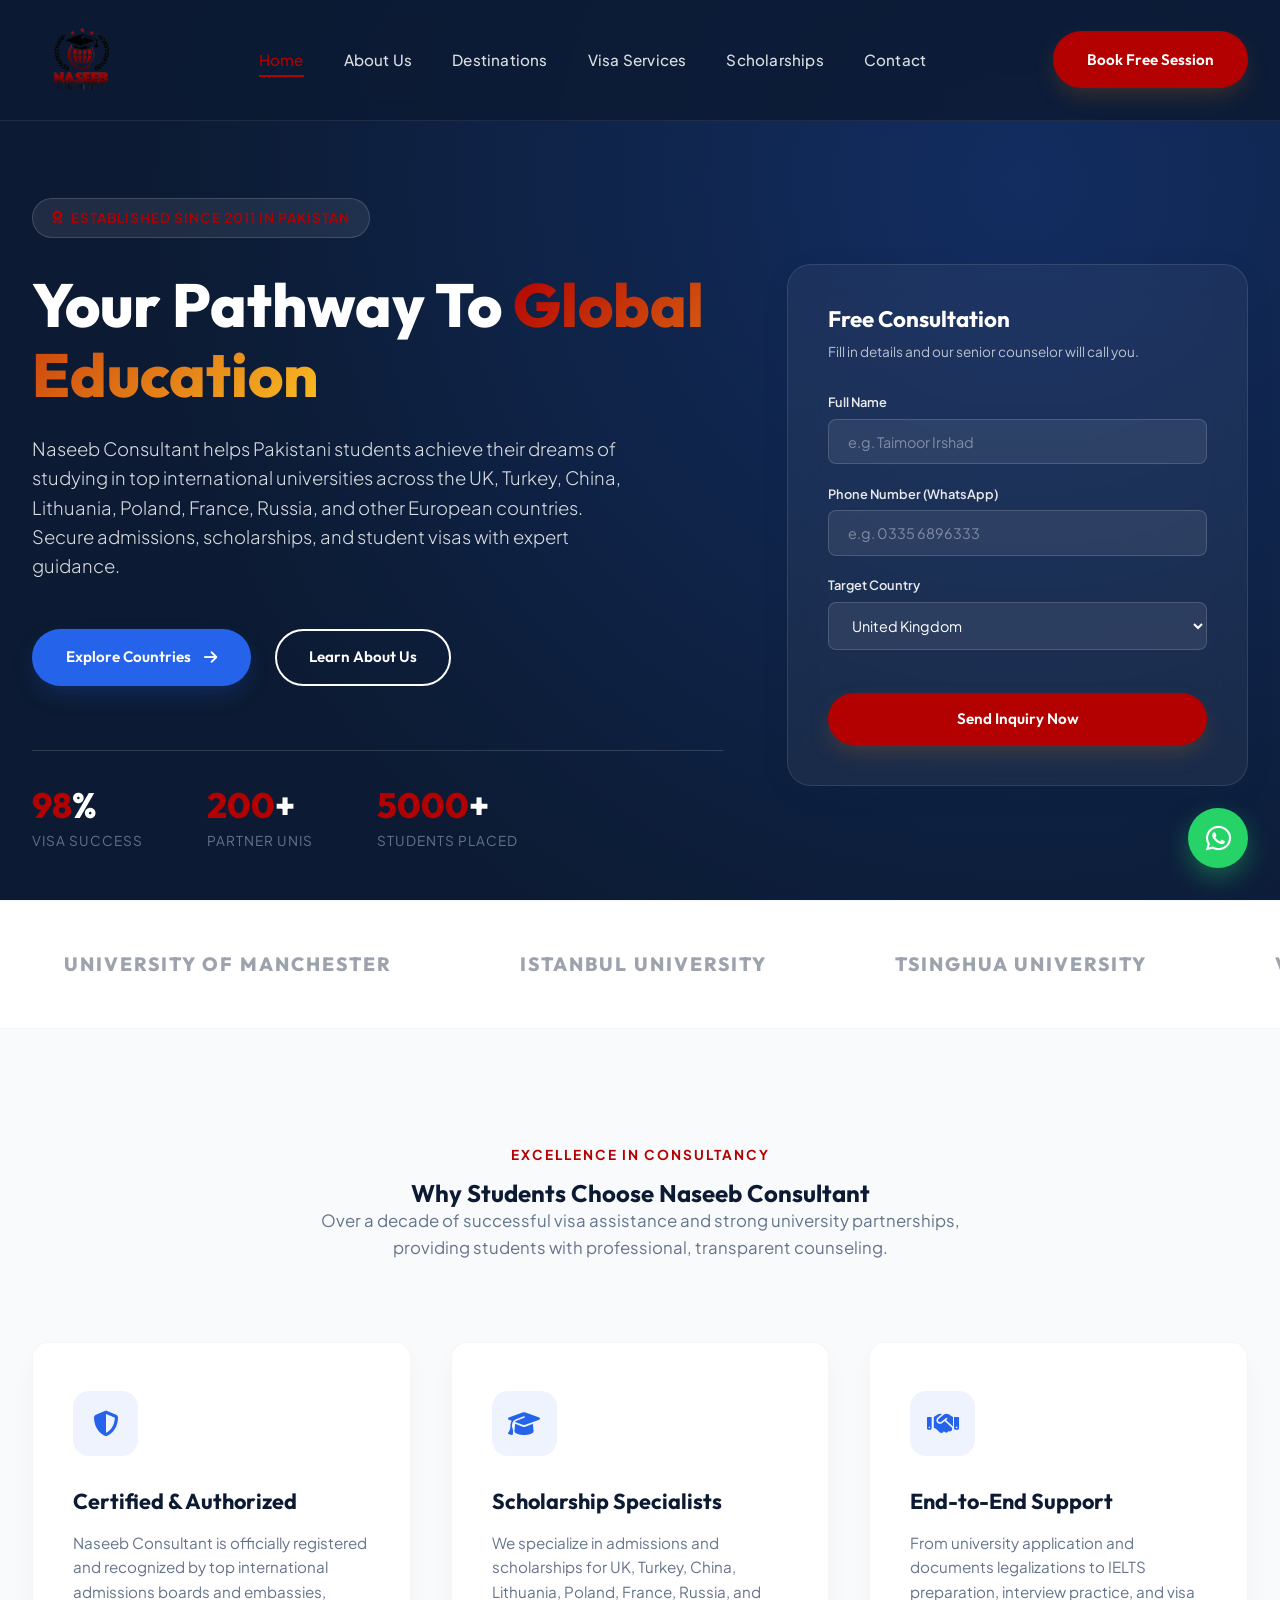
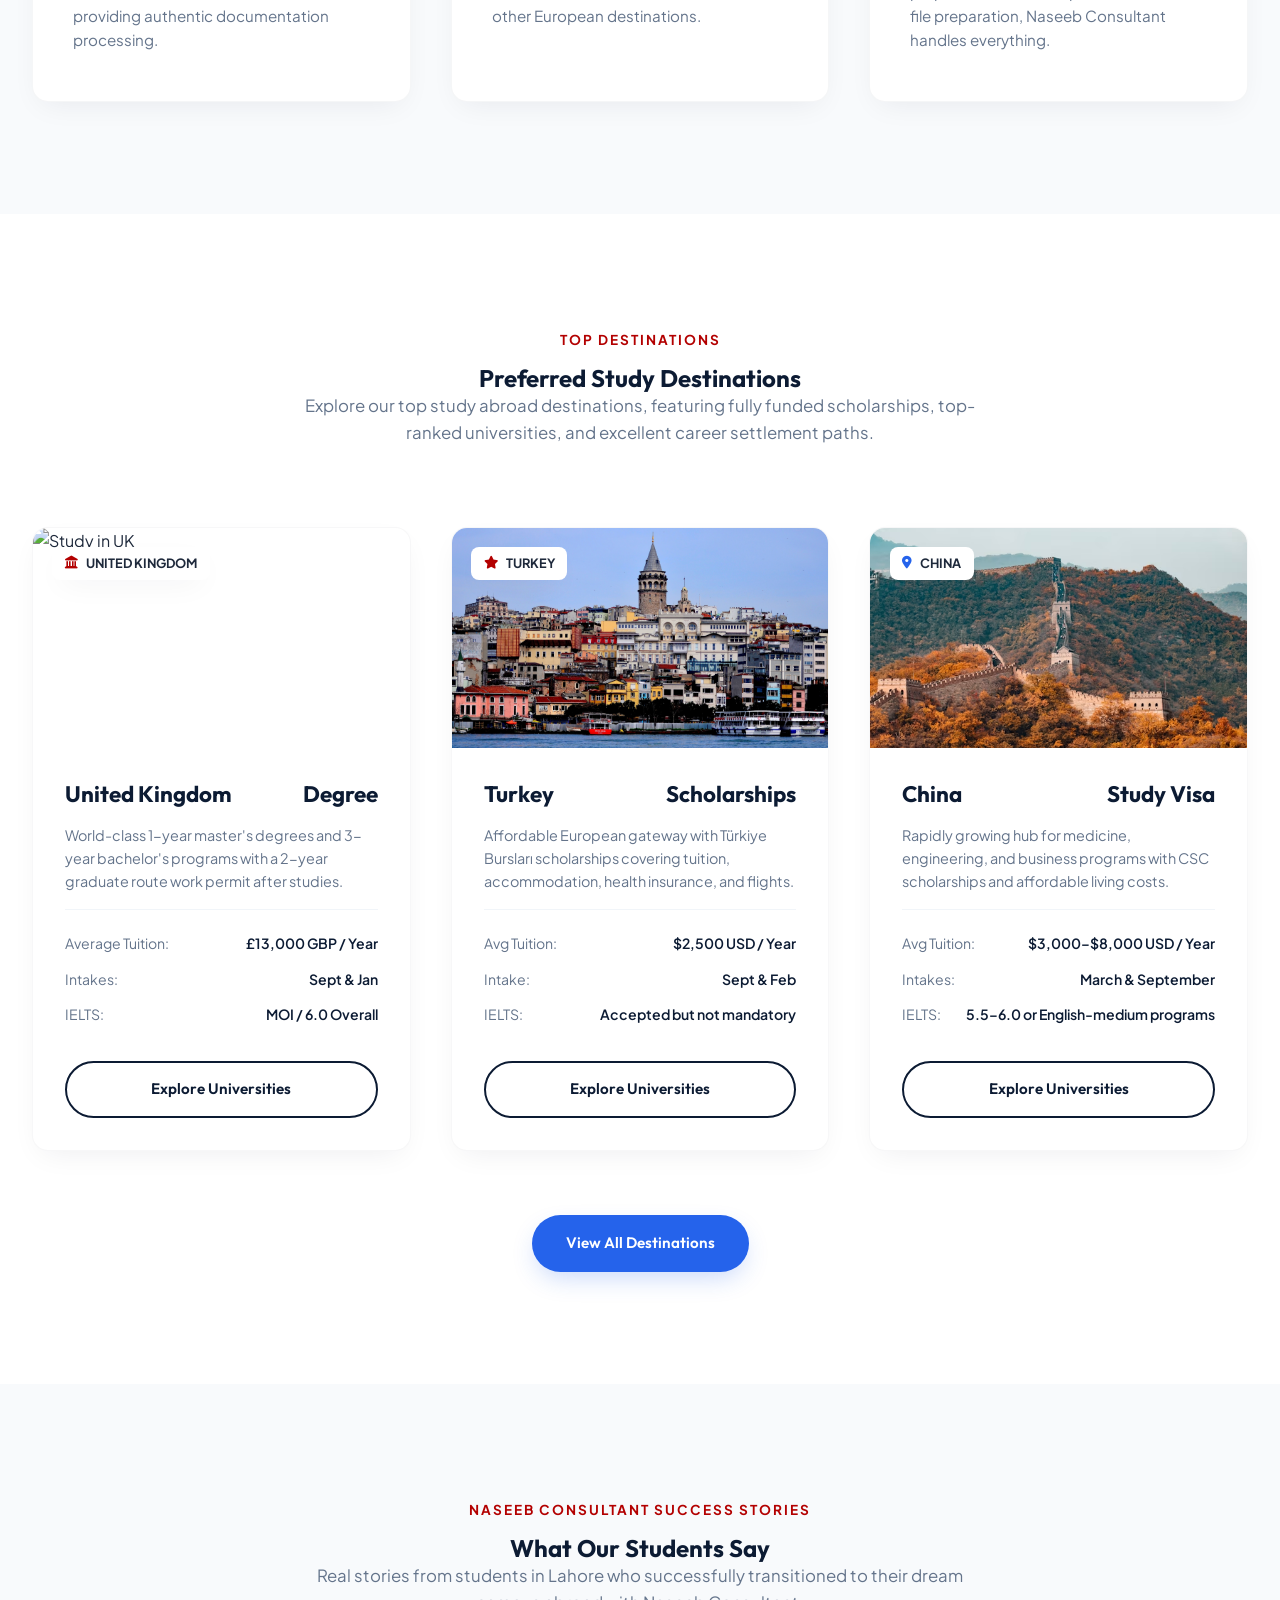
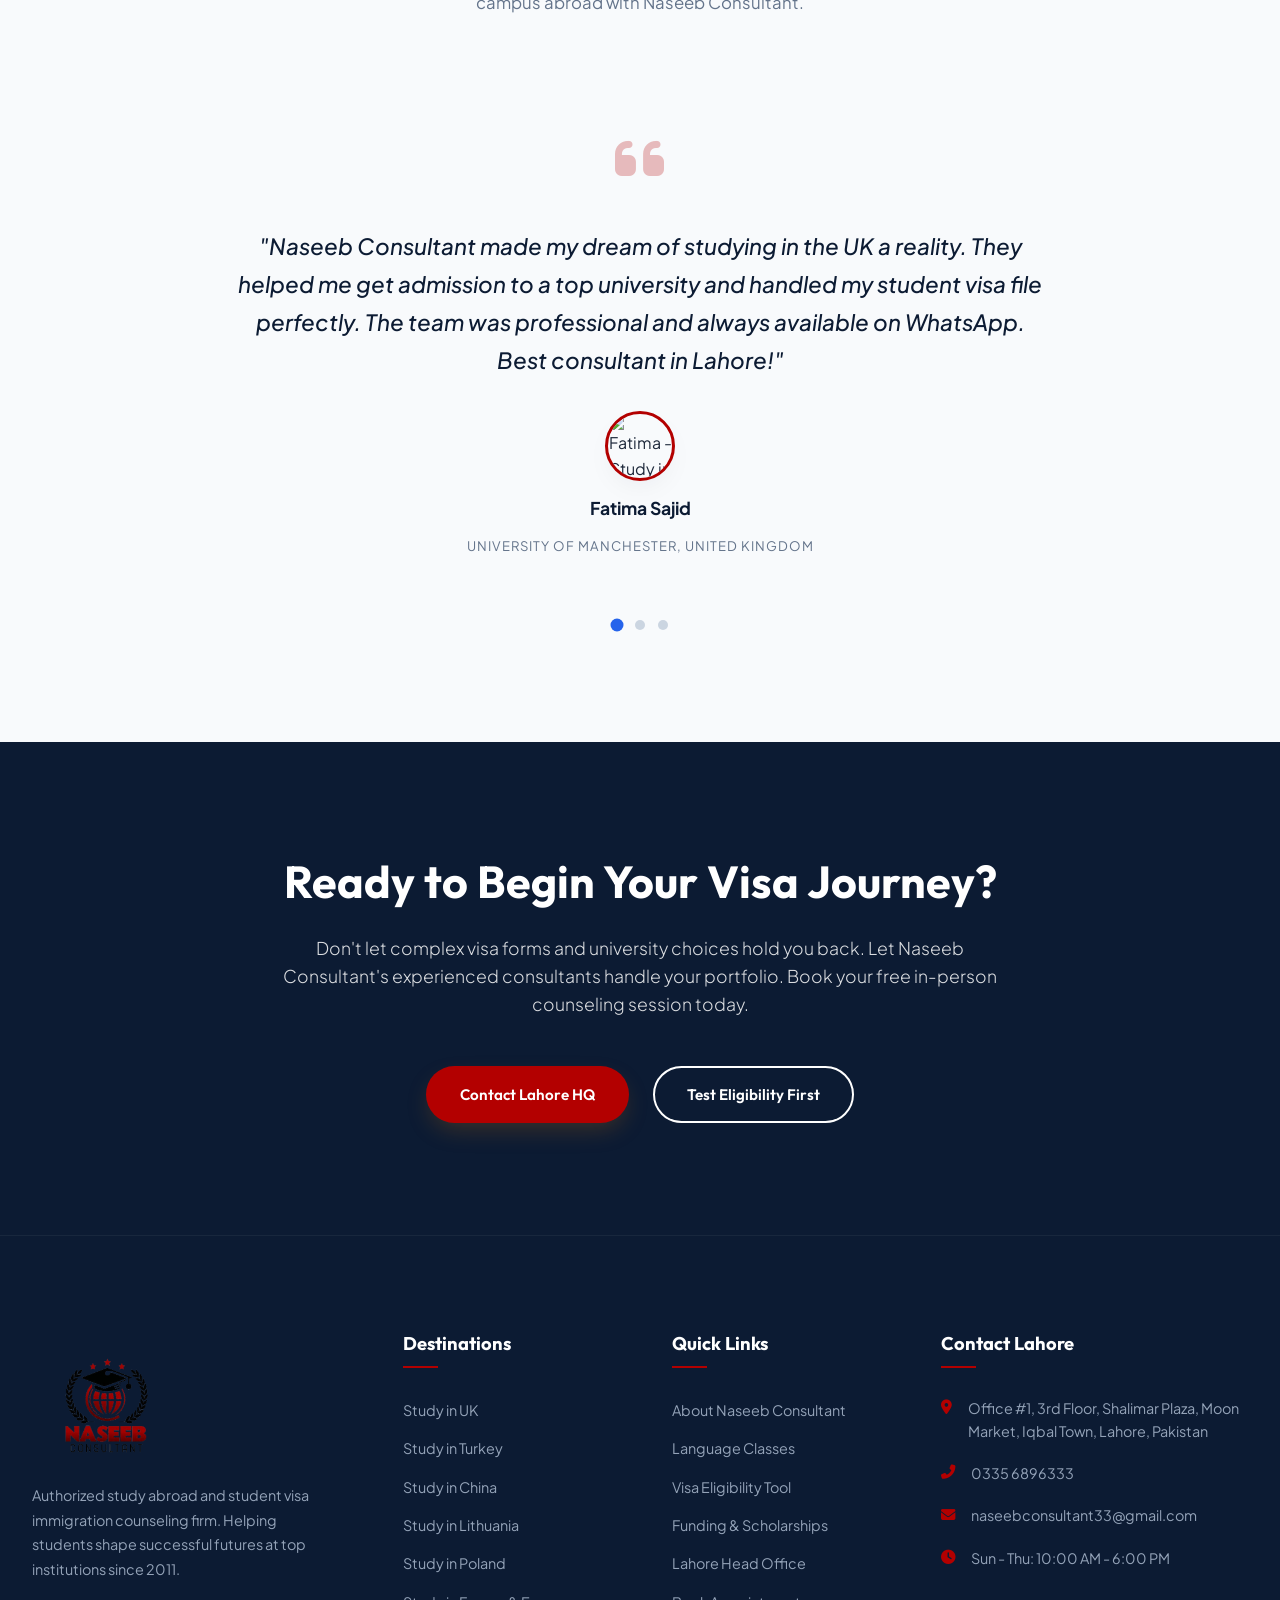
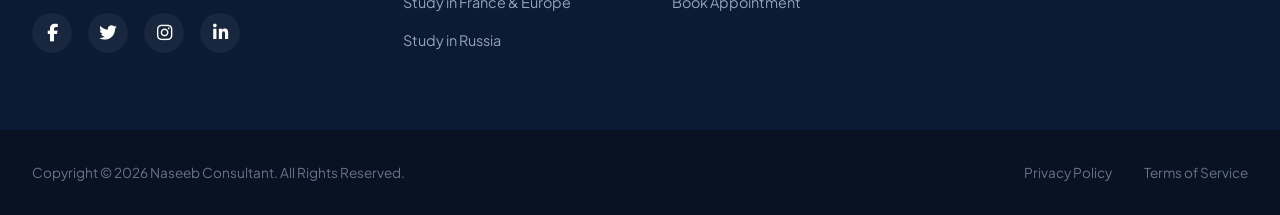
==== index.html @ b23246c8 "1st V of site" ====
<!DOCTYPE html>
<html lang="en">
<head>
    <meta charset="UTF-8">
    <meta name="viewport" content="width=device-width, initial-scale=1.0">
    
    <!-- SEO Optimization -->
    <title>Naseeb Consultant | Best Student Visa Consultants in Lahore, Pakistan</title>
    <meta name="description" content="Naseeb Consultant is a trusted study abroad consultancy in Lahore, Pakistan. Expert student visa guidance for UK, Turkey, China, Lithuania, Poland, France, Russia, and Europe.">
    
    <!-- Style Sheets & Fonts -->
    <link rel="icon" href="logo.png" type="image/png">
    <link rel="stylesheet" href="style.css">
    <link rel="stylesheet" href="https://cdnjs.cloudflare.com/ajax/libs/font-awesome/6.4.0/css/all.min.css">
</head>
<body>

    <!-- Sticky Navigation Header -->
    <header class="main-header" id="main-header">
        <div class="container header-container">
            <a href="index.html" class="logo-wrapper" id="header-logo-link">
                <img src="logo.png" alt="Naseeb Consultant" class="logo-img">
            </a>
            
            <nav>
                <ul class="nav-menu" id="nav-menu-list">
                    <li><a href="index.html" class="nav-link active" id="nav-home">Home</a></li>
                    <li><a href="about.html" class="nav-link" id="nav-about">About Us</a></li>
                    <li><a href="destinations.html" class="nav-link" id="nav-destinations">Destinations</a></li>
                    <li><a href="services.html" class="nav-link" id="nav-services">Visa Services</a></li>
                    <li><a href="scholarships.html" class="nav-link" id="nav-scholarships">Scholarships</a></li>
                    <li><a href="contact.html" class="nav-link" id="nav-contact">Contact</a></li>
                </ul>
            </nav>

            <div class="header-actions">
                <a href="contact.html" class="btn btn-gold" id="header-cta-btn">Book Free Session</a>
            </div>

            <button class="mobile-nav-toggle" id="mobile-nav-toggle-btn" aria-label="Toggle menu">
                <span></span>
                <span></span>
                <span></span>
            </button>
        </div>
    </header>

    <!-- Luxury Hero Section -->
    <section class="hero-section" id="hero-banner">
        <div class="hero-bg-overlay"></div>
        <div class="container hero-grid">
            <div class="hero-content">
                <div class="hero-badge">
                    <i class="fas fa-award"></i> Established since 2011 in Pakistan
                </div>
                <h1 class="hero-title">Your Pathway To <span>Global Education</span></h1>
                <p class="hero-desc">Naseeb Consultant helps Pakistani students achieve their dreams of studying in top international universities across the UK, Turkey, China, Lithuania, Poland, France, Russia, and other European countries. Secure admissions, scholarships, and student visas with expert guidance.</p>
                <div class="hero-buttons">
                    <a href="destinations.html" class="btn btn-primary">Explore Countries <i class="fas fa-arrow-right"></i></a>
                    <a href="about.html" class="btn btn-outline">Learn About Us</a>
                </div>
                
                <!-- Dynamic Intersection counters -->
                <div class="hero-stats">
                    <div class="stat-item">
                        <h3><span class="counter-val" data-target="98">0</span>%</h3>
                        <p>Visa Success</p>
                    </div>
                    <div class="stat-item">
                        <h3><span class="counter-val" data-target="200">0</span>+</h3>
                        <p>Partner Unis</p>
                    </div>
                    <div class="stat-item">
                        <h3><span class="counter-val" data-target="5000">0</span>+</h3>
                        <p>Students Placed</p>
                    </div>
                </div>
            </div>

            <!-- Glassmorphic Fast Inquiry Box -->
            <div class="hero-glass-card">
                <h2 class="glass-card-title">Free Consultation</h2>
                <p class="glass-card-desc">Fill in details and our senior counselor will call you.</p>
                <form class="inquiry-form-element" id="hero-inquiry-form">
                    <div class="inquiry-form-group">
                        <label for="student-name" class="inquiry-label">Full Name</label>
                        <input type="text" id="student-name" name="name" class="inquiry-input" placeholder="e.g. Taimoor Irshad" required>
                    </div>
                    <div class="inquiry-form-group">
                        <label for="student-phone" class="inquiry-label">Phone Number (WhatsApp)</label>
                        <input type="tel" id="student-phone" name="phone" class="inquiry-input" placeholder="e.g. 0335 6896333" required>
                    </div>
                    <div class="inquiry-form-group">
                        <label for="study-country" class="inquiry-label">Target Country</label>
                        <select id="study-country" name="country" class="inquiry-select">
                            <option value="uk">United Kingdom</option>
                            <option value="turkey">Turkey</option>
                            <option value="china">China</option>
                            <option value="lithuania">Lithuania</option>
                            <option value="poland">Poland</option>
                            <option value="france">France</option>
                            <option value="russia">Russia</option>
                            <option value="europe">Other European Countries</option>
                        </select>
                    </div>
                    <button type="submit" class="btn btn-gold" style="width:100%; margin-top: 1.5rem;" id="hero-submit-btn">Send Inquiry Now</button>
                </form>
            </div>
        </div>
    </section>

    <!-- Continuous Partner University Logos Ticker -->
    <div class="ticker-container" id="university-ticker">
        <div class="ticker-track">
            <div class="ticker-item"><span>University of Manchester</span></div>
            <div class="ticker-item"><span>Istanbul University</span></div>
            <div class="ticker-item"><span>Tsinghua University</span></div>
            <div class="ticker-item"><span>Vilnius University</span></div>
            <div class="ticker-item"><span>University of Warsaw</span></div>
            <div class="ticker-item"><span>Sorbonne University</span></div>
            <div class="ticker-item"><span>Lomonosov Moscow State University</span></div>
            <div class="ticker-item"><span>Humboldt University of Berlin</span></div>
            <!-- Duplicate for infinite scrolling -->
            <div class="ticker-item"><span>University of Manchester</span></div>
            <div class="ticker-item"><span>Istanbul University</span></div>
            <div class="ticker-item"><span>Tsinghua University</span></div>
            <div class="ticker-item"><span>Vilnius University</span></div>
            <div class="ticker-item"><span>University of Warsaw</span></div>
            <div class="ticker-item"><span>Sorbonne University</span></div>
            <div class="ticker-item"><span>Lomonosov Moscow State University</span></div>
            <div class="ticker-item"><span>Humboldt University of Berlin</span></div>
        </div>
    </div>

    <!-- Why Choose Us Section -->
    <section class="section-padding" id="why-choose-us">
        <div class="container">
            <div class="section-header">
                <span class="section-subtitle">Excellence In Consultancy</span>
                <h2 class="section-title">Why Students Choose Naseeb Consultant</h2>
                <p class="section-desc">Over a decade of successful visa assistance and strong university partnerships, providing students with professional, transparent counseling.</p>
            </div>

            <div class="features-grid">
                <!-- Card 1 -->
                <div class="feature-card">
                    <div class="feature-icon-wrapper">
                        <i class="fas fa-shield-halved"></i>
                    </div>
                    <h3>Certified & Authorized</h3>
                    <p>Naseeb Consultant is officially registered and recognized by top international admissions boards and embassies, providing authentic documentation processing.</p>
                </div>
                <!-- Card 2 -->
                <div class="feature-card">
                    <div class="feature-icon-wrapper">
                        <i class="fas fa-graduation-cap"></i>
                    </div>
                    <h3>Scholarship Specialists</h3>
                    <p>We specialize in admissions and scholarships for UK, Turkey, China, Lithuania, Poland, France, Russia, and other European destinations.</p>
                </div>
                <!-- Card 3 -->
                <div class="feature-card">
                    <div class="feature-icon-wrapper">
                        <i class="fas fa-handshake"></i>
                    </div>
                    <h3>End-to-End Support</h3>
                    <p>From university application and documents legalizations to IELTS preparation, interview practice, and visa file preparation, Naseeb Consultant handles everything.</p>
                </div>
            </div>
        </div>
    </section>

    <!-- Top Countries Showcase (Index Quick Showcase) -->
    <section class="section-padding" style="background-color: var(--color-bg-white);" id="countries-showcase">
        <div class="container">
            <div class="section-header">
                <span class="section-subtitle">Top Destinations</span>
                <h2>Preferred Study Destinations</h2>
                <p class="section-desc">Explore our top study abroad destinations, featuring fully funded scholarships, top-ranked universities, and excellent career settlement paths.</p>
            </div>

            <div class="country-grid">
                <!-- Country: United Kingdom -->
                <div class="country-card">
                    <div class="country-img-wrapper">
                        <img src="images/uk.jpg" class="country-img" alt="Study in UK">
                        <div class="country-badge-flag">
                            <i class="fas fa-landmark" style="color:var(--color-gold)"></i> UNITED KINGDOM
                        </div>
                    </div>
                    <div class="country-card-body">
                        <h3 class="country-card-title">United Kingdom <span>Degree</span></h3>
                        <p style="font-size:0.9rem; color:var(--color-text-light); margin-bottom:1rem;">World-class 1-year master's degrees and 3-year bachelor's programs with a 2-year graduate route work permit after studies.</p>
                        <ul class="country-details-list">
                            <li><span>Average Tuition:</span> <span>£13,000 GBP / Year</span></li>
                            <li><span>Intakes:</span> <span>Sept & Jan</span></li>
                            <li><span>IELTS:</span> <span>MOI / 6.0 Overall</span></li>
                        </ul>
                        <a href="destinations.html" class="btn btn-outline-navy" style="width:100%;">Explore Universities</a>
                    </div>
                </div>

                <!-- Country: Turkey -->
                <div class="country-card">
                    <div class="country-img-wrapper">
                        <img src="images/turkey.jpg" class="country-img" alt="Study in Turkey">
                        <div class="country-badge-flag">
                            <i class="fas fa-star" style="color:var(--color-gold)"></i> TURKEY
                        </div>
                    </div>
                    <div class="country-card-body">
                        <h3 class="country-card-title">Turkey <span>Scholarships</span></h3>
                        <p style="font-size:0.9rem; color:var(--color-text-light); margin-bottom:1rem;">Affordable European gateway with Türkiye Bursları scholarships covering tuition, accommodation, health insurance, and flights.</p>
                        <ul class="country-details-list">
                            <li><span>Avg Tuition:</span> <span>$2,500 USD / Year</span></li>
                            <li><span>Intake:</span> <span>Sept & Feb</span></li>
                            <li><span>IELTS:</span> <span>Accepted but not mandatory</span></li>
                        </ul>
                        <a href="destinations.html" class="btn btn-outline-navy" style="width:100%;">Explore Universities</a>
                    </div>
                </div>

                <!-- Country: China -->
                <div class="country-card">
                    <div class="country-img-wrapper">
                        <img src="images/china.avif" class="country-img" alt="Study in China">
                        <div class="country-badge-flag">
                            <i class="fas fa-map-marker-alt" style="color:var(--color-accent)"></i> CHINA
                        </div>
                    </div>
                    <div class="country-card-body">
                        <h3 class="country-card-title">China <span>Study Visa</span></h3>
                        <p style="font-size:0.9rem; color:var(--color-text-light); margin-bottom:1rem;">Rapidly growing hub for medicine, engineering, and business programs with CSC scholarships and affordable living costs.</p>
                        <ul class="country-details-list">
                            <li><span>Avg Tuition:</span> <span>$3,000–$8,000 USD / Year</span></li>
                            <li><span>Intakes:</span> <span>March & September</span></li>
                            <li><span>IELTS:</span> <span>5.5–6.0 or English-medium programs</span></li>
                        </ul>
                        <a href="destinations.html" class="btn btn-outline-navy" style="width:100%;">Explore Universities</a>
                    </div>
                </div>
            </div>
            
            <div style="text-align: center; margin-top: 4rem;">
                <a href="destinations.html" class="btn btn-primary">View All Destinations</a>
            </div>
        </div>
    </section>

    <!-- Student Testimonials Slider -->
    <section class="section-padding" id="testimonials">
        <div class="container">
            <div class="section-header">
                <span class="section-subtitle">Naseeb Consultant Success Stories</span>
                <h2>What Our Students Say</h2>
                <p class="section-desc">Real stories from students in Lahore who successfully transitioned to their dream campus abroad with Naseeb Consultant.</p>
            </div>

            <div class="testimonials-wrapper">
                <div class="testimonial-carousel" id="testimonial-slider-container">
                    
                    <!-- Slide 1 -->
                    <div class="testimonial-slide active" id="testi-slide-1">
                        <div class="testimonial-quote-icon">
                            <i class="fas fa-quote-left"></i>
                        </div>
                        <p class="testimonial-text">"Naseeb Consultant made my dream of studying in the UK a reality. They helped me get admission to a top university and handled my student visa file perfectly. The team was professional and always available on WhatsApp. Best consultant in Lahore!"</p>
                        <div class="testimonial-author">
                            <img src="https://images.unsplash.com/photo-1544005313-94ddf0286df2?auto=format&fit=crop&q=80&w=150" class="testimonial-img" alt="Fatima - Study in UK">
                            <span class="author-name">Fatima Sajid</span>
                            <span class="author-meta">University of Manchester, United Kingdom</span>
                        </div>
                    </div>

                    <!-- Slide 2 -->
                    <div class="testimonial-slide" id="testi-slide-2">
                        <div class="testimonial-quote-icon">
                            <i class="fas fa-quote-left"></i>
                        </div>
                        <p class="testimonial-text">"Applying to Turkey was really stressful, but Naseeb Consultant simplified everything. They helped me secure a Türkiye Bursları scholarship, prepared all my documents, and guided me through the embassy process. My visa was approved smoothly!"</p>
                        <div class="testimonial-author">
                            <img src="https://images.unsplash.com/photo-1506794778202-cad84cf45f1d?auto=format&fit=crop&q=80&w=150" class="testimonial-img" alt="Ahmed - Study in Turkey">
                            <span class="author-name">Ahmed Shah</span>
                            <span class="author-meta">Istanbul University, Turkey</span>
                        </div>
                    </div>

                    <!-- Slide 3 -->
                    <div class="testimonial-slide" id="testi-slide-3">
                        <div class="testimonial-quote-icon">
                            <i class="fas fa-quote-left"></i>
                        </div>
                        <p class="testimonial-text">"I wanted to study in China and Naseeb Consultant guided me through the entire CSC scholarship process. Their counselors helped with university selection, document preparation, and visa filing. Highly recommend Naseeb Consultant!"</p>
                        <div class="testimonial-author">
                            <img src="https://images.unsplash.com/photo-1534528741775-53994a69daeb?auto=format&fit=crop&q=80&w=150" class="testimonial-img" alt="Zainab - Study in China">
                            <span class="author-name">Zainab Siddiqui</span>
                            <span class="author-meta">Tsinghua University, China</span>
                        </div>
                    </div>

                </div>

                <!-- Slider Navigation Dots -->
                <div class="carousel-dots">
                    <span class="dot active"></span>
                    <span class="dot"></span>
                    <span class="dot"></span>
                </div>
            </div>
        </div>
    </section>

    <!-- Quick Call to Action Section -->
    <section class="section-padding" style="background-color: var(--color-primary); color: var(--color-bg-white);" id="action-banner">
        <div class="container" style="text-align: center; max-width: 800px;">
            <h2 style="color:var(--color-bg-white); font-size:2.8rem; margin-bottom:1.5rem;">Ready to Begin Your Visa Journey?</h2>
            <p style="opacity:0.85; font-size:1.1rem; margin-bottom:3rem; font-weight:300;">Don't let complex visa forms and university choices hold you back. Let Naseeb Consultant's experienced consultants handle your portfolio. Book your free in-person counseling session today.</p>
            <div style="display:flex; justify-content:center; gap:1.5rem; flex-wrap:wrap;">
                <a href="contact.html" class="btn btn-gold">Contact Lahore HQ</a>
                <a href="services.html" class="btn btn-outline">Test Eligibility First</a>
            </div>
        </div>
    </section>

    <!-- Premium Structured Footer -->
    <footer class="footer-area" id="footer-section">
        <div class="container footer-grid">
            
            <!-- Widget 1: Company Profile -->
            <div class="footer-widget-logo">
                <img src="logo.png" alt="Naseeb Consultant" class="footer-logo-img">
                <p class="footer-about-text">Authorized study abroad and student visa immigration counseling firm. Helping students shape successful futures at top institutions since 2011.</p>
                <div class="social-links">
                    <a href="#" class="social-btn" aria-label="Facebook"><i class="fab fa-facebook-f"></i></a>
                    <a href="#" class="social-btn" aria-label="Twitter"><i class="fab fa-twitter"></i></a>
                    <a href="#" class="social-btn" aria-label="Instagram"><i class="fab fa-instagram"></i></a>
                    <a href="#" class="social-btn" aria-label="LinkedIn"><i class="fab fa-linkedin-in"></i></a>
                </div>
            </div>

            <!-- Widget 2: Study Destinations -->
            <div class="footer-widget">
                <h4>Destinations</h4>
                <ul class="footer-menu">
                    <li><a href="destinations.html">Study in UK</a></li>
                    <li><a href="destinations.html">Study in Turkey</a></li>
                    <li><a href="destinations.html">Study in China</a></li>
                    <li><a href="destinations.html">Study in Lithuania</a></li>
                    <li><a href="destinations.html">Study in Poland</a></li>
                    <li><a href="destinations.html">Study in France & Europe</a></li>
                    <li><a href="destinations.html">Study in Russia</a></li>
                </ul>
            </div>

            <!-- Widget 3: Quick Links -->
            <div class="footer-widget">
                <h4>Quick Links</h4>
                <ul class="footer-menu">
                    <li><a href="about.html">About Naseeb Consultant</a></li>
                    <li><a href="services.html">Language Classes</a></li>
                    <li><a href="services.html">Visa Eligibility Tool</a></li>
                    <li><a href="scholarships.html">Funding & Scholarships</a></li>
                    <li><a href="contact.html">Lahore Head Office</a></li>
                    <li><a href="contact.html">Book Appointment</a></li>
                </ul>
            </div>

            <!-- Widget 4: Address Info -->
            <div class="footer-widget">
                <h4>Contact Lahore</h4>
                <ul class="footer-contact-info">
                    <li>
                        <i class="fas fa-map-marker-alt"></i>
                        <span>Office #1, 3rd Floor, Shalimar Plaza, Moon Market, Iqbal Town, Lahore, Pakistan</span>
                    </li>
                    <li>
                        <i class="fas fa-phone-alt"></i>
                        <span>0335 6896333</span>
                    </li>
                    <li>
                        <i class="fas fa-envelope"></i>
                        <span>naseebconsultant33@gmail.com</span>
                    </li>
                    <li>
                        <i class="fas fa-clock"></i>
                        <span>Sun - Thu: 10:00 AM - 6:00 PM</span>
                    </li>
                </ul>
            </div>

        </div>

        <div class="footer-bottom">
            <div class="container footer-bottom-flex">
                <p>Copyright &copy; 2026 Naseeb Consultant. All Rights Reserved.</p>
                <div class="footer-bottom-links">
                    <a href="#">Privacy Policy</a>
                    <a href="#">Terms of Service</a>
                </div>
            </div>
        </div>
    </footer>

    <!-- Floating WhatsApp Custom Widget Portal -->
    <div class="whatsapp-widget" id="wa-portal-widget">
        <button class="whatsapp-trigger" id="whatsapp-trigger" aria-label="WhatsApp Support">
            <i class="fab fa-whatsapp"></i>
        </button>
        <div class="whatsapp-chat-box" id="whatsapp-chat-box">
            <div class="whatsapp-header">
                <div class="whatsapp-header-avatar">
                    <i class="fas fa-graduation-cap"></i>
                </div>
                <div class="whatsapp-header-info">
                    <h4>Naseeb Consultant</h4>
                    <p><i class="fas fa-circle" style="font-size:0.6rem;"></i> Active Support</p>
                </div>
            </div>
            <div class="whatsapp-body">
                <div class="whatsapp-bubble">
                    Aoa! Thank you for contacting Naseeb Consultant. How can we help you plan your international education today?
                </div>
            </div>
            <div class="whatsapp-footer">
                <a href="https://wa.me/923356896333?text=AOA,%20I%20am%20interested%20in%20study%20abroad%20counseling%20with%20Naseeb%20Consultant." target="_blank" class="btn btn-gold" style="width:100%; padding:0.6rem; font-size:0.85rem;">
                    <i class="fab fa-whatsapp"></i> Start WhatsApp Chat
                </a>
            </div>
        </div>
    </div>

    <!-- JS Core -->
    <script src="main.js"></script>
</body>
</html>
---- style.css ----
/* ==========================================================================
   NASEEB CONSULTANT - PREMIUM STYLING SYSTEM (VANILLA CSS)
   ========================================================================== */

/* Import Google Fonts */
@import url('https://fonts.googleapis.com/css2?family=Outfit:wght@300;400;500;600;700;800&family=Plus+Jakarta+Sans:wght@300;400;500;600;700&display=swap');

/* CSS Variables & Custom Theme System */
:root {
    /* Harmonious Color Palette */
    --color-primary: #0c1b33;       /* Luxury Dark Navy for authority and trust */
    --color-secondary: #1e3a8a;     /* Deep Royal Blue for branding structures */
    --color-accent: #2563eb;        /* Vibrant Royal Blue for interactive highlights */
    --color-gold: #B30000;          /* Brand red from Naseeb logo */
    --color-gold-hover: #8B0000;
    --color-text-dark: #1e293b;     /* Slate Dark Text */
    --color-text-light: #64748b;    /* Slate Muted Text */
    --color-bg-white: #ffffff;
    --color-bg-soft: #f8fafc;       /* Muted gray-blue soft background */
    --color-bg-navy-soft: #112240;  /* Slate navy for dark components */
    --color-glass-bg: rgba(255, 255, 255, 0.7);
    --color-glass-border: rgba(255, 255, 255, 0.4);
    --color-success: #10b981;

    /* Fonts */
    --font-heading: 'Outfit', sans-serif;
    --font-body: 'Plus Jakarta Sans', sans-serif;

    /* Spacing & Borders */
    --border-radius-sm: 8px;
    --border-radius-md: 16px;
    --border-radius-lg: 24px;
    --border-radius-xl: 40px;
    --transition-smooth: all 0.4s cubic-bezier(0.16, 1, 0.3, 1);
    
    /* Shadows */
    --shadow-soft: 0 10px 30px -10px rgba(12, 27, 51, 0.08);
    --shadow-premium: 0 20px 40px -15px rgba(12, 27, 51, 0.12);
    --shadow-glass: 0 8px 32px 0 rgba(12, 27, 51, 0.06);
    --shadow-gold: 0 10px 25px -5px rgba(217, 119, 6, 0.25);
    --shadow-blue: 0 10px 25px -5px rgba(37, 99, 235, 0.25);
}

/* Reset & Global Defaults */
*, *::before, *::after {
    box-sizing: border-box;
    margin: 0;
    padding: 0;
}

html {
    scroll-behavior: smooth;
    font-size: 16px;
}

body {
    font-family: var(--font-body);
    color: var(--color-text-dark);
    background-color: var(--color-bg-soft);
    line-height: 1.6;
    overflow-x: hidden;
    -webkit-font-smoothing: antialiased;
}

/* Custom Scrollbar */
::-webkit-scrollbar {
    width: 8px;
}
::-webkit-scrollbar-track {
    background: var(--color-bg-soft);
}
::-webkit-scrollbar-thumb {
    background: var(--color-text-light);
    border-radius: var(--border-radius-sm);
}
::-webkit-scrollbar-thumb:hover {
    background: var(--color-secondary);
}

/* Typography Rules */
h1, h2, h3, h4, h5, h6 {
    font-family: var(--font-heading);
    font-weight: 700;
    color: var(--color-primary);
    line-height: 1.25;
}

a {
    text-decoration: none;
    color: inherit;
    transition: var(--transition-smooth);
}

img {
    max-width: 100%;
    height: auto;
    display: block;
}

/* Common Layout Containers */
.container {
    width: 100%;
    max-width: 1280px;
    margin: 0 auto;
    padding: 0 2rem;
}

.section-padding {
    padding: 7rem 0;
}

/* ==========================================================================
   NAVIGATION HEADER
   ========================================================================== */
.main-header {
    position: fixed;
    top: 0;
    left: 0;
    width: 100%;
    z-index: 1000;
    background: rgba(12, 27, 51, 0.85);
    backdrop-filter: blur(12px);
    -webkit-backdrop-filter: blur(12px);
    border-bottom: 1px solid rgba(255, 255, 255, 0.08);
    transition: var(--transition-smooth);
}

.main-header.scrolled {
    background: var(--color-primary);
    box-shadow: var(--shadow-premium);
}

.header-container {
    display: flex;
    justify-content: space-between;
    align-items: center;
    
    padding: 0.6rem 2rem;
}

.logo-wrapper {
    display: flex;
    align-items: center;
    gap: 0.5rem;
}

.logo-img {
    width: 100px;
    object-fit: contain;
}

.footer-logo-img {
    width: 150px;
    object-fit: contain;
    
}

.logo-text {
    font-family: var(--font-heading);
    font-weight: 800;
    font-size: 1.6rem;
    color: var(--color-bg-white);
    letter-spacing: -0.5px;
}

.logo-text span {
    color: var(--color-gold);
}

.logo-tagline {
    font-size: 0.7rem;
    color: var(--color-bg-white);
    opacity: 0.8;
    text-transform: uppercase;
    letter-spacing: 2px;
}

.nav-menu {
    display: flex;
    align-items: center;
    gap: 2.5rem;
    list-style: none;
}

.nav-link {
    color: var(--color-bg-white);
    font-weight: 500;
    font-size: 0.95rem;
    letter-spacing: 0.2px;
    position: relative;
    padding: 0.5rem 0;
    opacity: 0.85;
}

.nav-link:hover, .nav-link.active {
    color: var(--color-gold);
    opacity: 1;
}

.nav-link::after {
    content: '';
    position: absolute;
    bottom: 0;
    left: 0;
    width: 0;
    height: 2px;
    background-color: var(--color-gold);
    transition: var(--transition-smooth);
}

.nav-link:hover::after, .nav-link.active::after {
    width: 100%;
}

.header-actions {
    display: flex;
    align-items: center;
    gap: 1.5rem;
}

/* Hamburger Menu Toggle */
.mobile-nav-toggle {
    display: none;
    background: none;
    border: none;
    cursor: pointer;
    padding: 0.5rem;
    z-index: 1100;
}

.mobile-nav-toggle span {
    display: block;
    width: 28px;
    height: 2px;
    background-color: var(--color-bg-white);
    margin: 6px 0;
    transition: var(--transition-smooth);
}

/* ==========================================================================
   BUTTONS (PREMIUM CTA SYSTEM)
   ========================================================================== */
.btn {
    display: inline-flex;
    align-items: center;
    justify-content: center;
    gap: 0.8rem;
    font-family: var(--font-heading);
    font-weight: 600;
    font-size: 0.95rem;
    padding: 0.9rem 2rem;
    border-radius: var(--border-radius-xl);
    border: 2px solid transparent;
    cursor: pointer;
    transition: var(--transition-smooth);
    position: relative;
    overflow: hidden;
    z-index: 1;
}

.btn-primary {
    background-color: var(--color-accent);
    color: var(--color-bg-white);
    box-shadow: var(--shadow-blue);
}

.btn-primary:hover {
    background-color: var(--color-secondary);
    transform: translateY(-3px);
    box-shadow: 0 15px 30px rgba(37, 99, 235, 0.4);
}

.btn-gold {
    background-color: var(--color-gold);
    color: var(--color-bg-white);
    box-shadow: var(--shadow-gold);
}

.btn-gold:hover {
    background-color: var(--color-gold-hover);
    transform: translateY(-3px);
    box-shadow: 0 15px 30px rgba(217, 119, 6, 0.4);
}

.btn-outline {
    background-color: transparent;
    border-color: var(--color-bg-white);
    color: var(--color-bg-white);
}

.btn-outline:hover {
    background-color: var(--color-bg-white);
    color: var(--color-primary);
    transform: translateY(-3px);
}

.btn-outline-navy {
    background-color: transparent;
    border-color: var(--color-primary);
    color: var(--color-primary);
}

.btn-outline-navy:hover {
    background-color: var(--color-primary);
    color: var(--color-bg-white);
    transform: translateY(-3px);
}

/* ==========================================================================
   HERO / BANNER STYLES
   ========================================================================== */
.hero-section {
    position: relative;
    min-height: 100vh;
    display: flex;
    align-items: center;
    background-color: var(--color-primary);
    overflow: hidden;
    padding-top: 150px;
}

.hero-bg-overlay {
    position: absolute;
    top: 0;
    left: 0;
    width: 100%;
    height: 100%;
    background: radial-gradient(circle at 80% 20%, rgba(37, 99, 235, 0.25) 0%, rgba(12, 27, 51, 0.95) 70%);
    z-index: 1;
}

.hero-grid {
    display: grid;
    grid-template-columns: 1.2fr 0.8fr;
    gap: 4rem;
    align-items: center;
    position: relative;
    z-index: 2;
}

.hero-content {
    color: var(--color-bg-white);
}

.hero-badge {
    display: inline-flex;
    align-items: center;
    gap: 0.5rem;
    background: rgba(255, 255, 255, 0.08);
    border: 1px solid rgba(255, 255, 255, 0.15);
    padding: 0.5rem 1.2rem;
    border-radius: var(--border-radius-xl);
    font-size: 0.85rem;
    font-weight: 600;
    color: var(--color-gold);
    text-transform: uppercase;
    letter-spacing: 1px;
    margin-bottom: 2rem;
}

.hero-title {
    font-size: 3.8rem;
    font-weight: 800;
    line-height: 1.15;
    margin-bottom: 1.5rem;
    color: var(--color-bg-white);
}

.hero-title span {
    color: var(--color-gold);
    background: linear-gradient(135deg, var(--color-gold) 0%, #fbbf24 100%);
    background-clip: text;
    -webkit-background-clip: text;
    -webkit-text-fill-color: transparent;
}

.hero-desc {
    font-size: 1.15rem;
    opacity: 0.85;
    margin-bottom: 3rem;
    max-width: 600px;
    font-weight: 300;
}

.hero-buttons {
    display: flex;
    gap: 1.5rem;
    margin-bottom: 4rem;
}

.hero-stats {
    display: flex;
    gap: 4rem;
    border-top: 1px solid rgba(255, 255, 255, 0.15);
    padding-top: 2rem;
}

.stat-item h3 {
    font-size: 2.2rem;
    font-weight: 800;
    color: var(--color-bg-white);
}

.stat-item h3 span {
    color: var(--color-gold);
}

.stat-item p {
    font-size: 0.85rem;
    color: var(--color-text-light);
    text-transform: uppercase;
    letter-spacing: 1px;
    margin-top: 0.2rem;
}

/* Glassmorphic Inquiry Box */
.hero-glass-card {
    background: rgba(255, 255, 255, 0.05);
    backdrop-filter: blur(16px);
    -webkit-backdrop-filter: blur(16px);
    border: 1px solid rgba(255, 255, 255, 0.1);
    border-radius: var(--border-radius-lg);
    padding: 2.5rem;
    color: var(--color-bg-white);
    box-shadow: var(--shadow-glass);
}

.glass-card-title {
    font-size: 1.4rem;
    color: var(--color-bg-white);
    margin-bottom: 0.5rem;
}

.glass-card-desc {
    font-size: 0.85rem;
    color: rgba(255, 255, 255, 0.7);
    margin-bottom: 1.8rem;
}

/* Inquiry Form */
.inquiry-form-group {
    margin-bottom: 1.2rem;
}

.inquiry-label {
    display: block;
    font-size: 0.8rem;
    font-weight: 600;
    margin-bottom: 0.4rem;
    color: rgba(255, 255, 255, 0.9);
}

.inquiry-input, .inquiry-select {
    width: 100%;
    padding: 0.8rem 1.2rem;
    background: rgba(255, 255, 255, 0.08);
    border: 1px solid rgba(255, 255, 255, 0.15);
    border-radius: var(--border-radius-sm);
    color: var(--color-bg-white);
    font-family: var(--font-body);
    font-size: 0.9rem;
    transition: var(--transition-smooth);
}

.inquiry-input::placeholder {
    color: rgba(255, 255, 255, 0.4);
}

.inquiry-input:focus, .inquiry-select:focus {
    outline: none;
    border-color: var(--color-gold);
    background: rgba(255, 255, 255, 0.12);
}

.inquiry-select option {
    background-color: var(--color-primary);
    color: var(--color-bg-white);
}

/* ==========================================================================
   PAGE BANNER (INNER PAGES)
   ========================================================================== */
.page-banner {
    position: relative;
    padding: 9rem 0 5rem;
    background-color: var(--color-primary);
    color: var(--color-bg-white);
    overflow: hidden;
}

.page-banner-title {
    font-size: 3rem;
    color: var(--color-bg-white);
    margin-bottom: 0.8rem;
}

.breadcrumbs {
    display: flex;
    gap: 0.8rem;
    list-style: none;
    font-size: 0.9rem;
    opacity: 0.8;
}

.breadcrumbs a:hover {
    color: var(--color-gold);
}

.breadcrumbs li:not(:last-child)::after {
    content: '/';
    margin-left: 0.8rem;
}

/* ==========================================================================
   SECTION HEADER SYSTEM
   ========================================================================== */
.section-header {
    text-align: center;
    max-width: 700px;
    margin: 0 auto 5rem;
}

.section-subtitle {
    display: inline-block;
    color: var(--color-gold);
    font-weight: 700;
    font-size: 0.85rem;
    text-transform: uppercase;
    letter-spacing: 2px;
    margin-bottom: 0.8rem;
}

.section-title h2 {
    font-size: 2.5rem;
    font-weight: 800;
    margin-bottom: 1.2rem;
}

.section-desc {
    color: var(--color-text-light);
    font-size: 1.05rem;
}

/* ==========================================================================
   WHY CHOOSE US CARD SYSTEM
   ========================================================================== */
.features-grid {
    display: grid;
    grid-template-columns: repeat(3, 1fr);
    gap: 2.5rem;
}

.feature-card {
    background-color: var(--color-bg-white);
    padding: 3rem 2.5rem;
    border-radius: var(--border-radius-md);
    box-shadow: var(--shadow-soft);
    border: 1px solid rgba(12, 27, 51, 0.04);
    transition: var(--transition-smooth);
    position: relative;
}

.feature-card:hover {
    transform: translateY(-8px);
    box-shadow: var(--shadow-premium);
    border-color: rgba(37, 99, 235, 0.15);
}

.feature-icon-wrapper {
    width: 65px;
    height: 65px;
    border-radius: var(--border-radius-md);
    background-color: rgba(37, 99, 235, 0.08);
    display: flex;
    align-items: center;
    justify-content: center;
    font-size: 1.6rem;
    color: var(--color-accent);
    margin-bottom: 2rem;
    transition: var(--transition-smooth);
}

.feature-card:hover .feature-icon-wrapper {
    background-color: var(--color-accent);
    color: var(--color-bg-white);
}

.feature-card h3 {
    font-size: 1.35rem;
    margin-bottom: 1rem;
}

.feature-card p {
    color: var(--color-text-light);
    font-size: 0.95rem;
    line-height: 1.6;
}

/* ==========================================================================
   DESTINATION (COUNTRIES GRID & FILTER)
   ========================================================================== */
.filter-search-container {
    display: flex;
    justify-content: space-between;
    align-items: center;
    gap: 2rem;
    margin-bottom: 4rem;
    background-color: var(--color-bg-white);
    padding: 1.5rem 2.5rem;
    border-radius: var(--border-radius-xl);
    box-shadow: var(--shadow-soft);
}

.search-input-wrapper {
    position: relative;
    flex-grow: 1;
    max-width: 450px;
}

.search-input-wrapper i {
    position: absolute;
    top: 50%;
    left: 1.2rem;
    transform: translateY(-50%);
    color: var(--color-text-light);
}

.search-field {
    width: 100%;
    padding: 0.9rem 1.2rem 0.9rem 2.8rem;
    border: 1px solid rgba(12, 27, 51, 0.1);
    border-radius: var(--border-radius-xl);
    font-family: var(--font-body);
    font-size: 0.95rem;
    outline: none;
    transition: var(--transition-smooth);
}

.search-field:focus {
    border-color: var(--color-accent);
    box-shadow: 0 0 10px rgba(37, 99, 235, 0.1);
}

.country-grid {
    display: grid;
    grid-template-columns: repeat(3, 1fr);
    gap: 2.5rem;
}

.country-card {
    background-color: var(--color-bg-white);
    border-radius: var(--border-radius-md);
    overflow: hidden;
    box-shadow: var(--shadow-soft);
    border: 1px solid rgba(12, 27, 51, 0.03);
    transition: var(--transition-smooth);
}

.country-card:hover {
    transform: translateY(-6px);
    box-shadow: var(--shadow-premium);
}

.country-img-wrapper {
    position: relative;
    height: 220px;
    overflow: hidden;
}

.country-img {
    width: 100%;
    height: 100%;
    object-fit: cover;
    transition: var(--transition-smooth);
}

.country-card:hover .country-img {
    transform: scale(1.08);
}

.country-badge-flag {
    position: absolute;
    top: 1.2rem;
    left: 1.2rem;
    background: var(--color-bg-white);
    padding: 0.4rem 0.8rem;
    border-radius: var(--border-radius-sm);
    box-shadow: var(--shadow-soft);
    display: flex;
    align-items: center;
    gap: 0.5rem;
    font-weight: 700;
    font-size: 0.8rem;
}

.country-flag-icon {
    width: 24px;
    height: 16px;
    border-radius: 2px;
}

.country-card-body {
    padding: 2rem;
}

.country-card-title {
    font-size: 1.4rem;
    margin-bottom: 1rem;
    display: flex;
    justify-content: space-between;
    align-items: center;
}

.country-details-list {
    list-style: none;
    font-size: 0.88rem;
    color: var(--color-text-light);
    margin-bottom: 1.8rem;
    border-top: 1px solid #f1f5f9;
    padding-top: 1rem;
}

.country-details-list li {
    display: flex;
    justify-content: space-between;
    padding: 0.4rem 0;
}

.country-details-list li span:last-child {
    font-weight: 600;
    color: var(--color-primary);
}

/* ==========================================================================
   VISA & LANGUAGE CARD DESIGNS
   ========================================================================== */
.services-grid {
    display: grid;
    grid-template-columns: repeat(3, 1fr);
    gap: 2.5rem;
}

.service-card {
    background-color: var(--color-bg-white);
    border-radius: var(--border-radius-md);
    padding: 3rem 2.5rem;
    border: 1px solid rgba(12, 27, 51, 0.04);
    box-shadow: var(--shadow-soft);
    transition: var(--transition-smooth);
}

.service-card:hover {
    transform: translateY(-8px);
    box-shadow: var(--shadow-premium);
    border-color: rgba(37, 99, 235, 0.1);
}

.service-icon-box {
    width: 60px;
    height: 60px;
    border-radius: var(--border-radius-sm);
    background-color: rgba(37, 99, 235, 0.08);
    display: flex;
    align-items: center;
    justify-content: center;
    font-size: 1.6rem;
    color: var(--color-accent);
    margin-bottom: 2rem;
    transition: var(--transition-smooth);
}

.service-card:hover .service-icon-box {
    background-color: var(--color-accent);
    color: var(--color-bg-white);
}

.service-card h3 {
    font-size: 1.3rem;
    margin-bottom: 1rem;
}

.service-card p {
    color: var(--color-text-light);
    font-size: 0.95rem;
    margin-bottom: 1.8rem;
}

.service-bullets {
    list-style: none;
    margin-bottom: 2rem;
}

.service-bullets li {
    display: flex;
    align-items: center;
    gap: 0.8rem;
    font-size: 0.88rem;
    color: var(--color-text-dark);
    margin-bottom: 0.6rem;
}

.service-bullets li i {
    color: var(--color-success);
}

/* ==========================================================================
   UNIVERSITY LOGO CONTINUOUS TICKER
   ========================================================================== */
.ticker-container {
    width: 100%;
    overflow: hidden;
    padding: 3rem 0;
    background-color: var(--color-bg-white);
    border-top: 1px solid #f1f5f9;
    border-bottom: 1px solid #f1f5f9;
    position: relative;
}

.ticker-track {
    display: flex;
    width: max-content;
    animation: ticker-loop 30s linear infinite;
}

.ticker-item {
    padding: 0 4rem;
    display: flex;
    align-items: center;
    font-family: var(--font-heading);
    font-weight: 700;
    font-size: 1.2rem;
    color: #cbd5e1;
    text-transform: uppercase;
    letter-spacing: 2px;
}

.ticker-item span {
    color: var(--color-primary);
    opacity: 0.4;
    font-weight: 800;
}

@keyframes ticker-loop {
    0% { transform: translateX(0); }
    100% { transform: translateX(-50%); }
}

/* ==========================================================================
   TESTIMONIALS SECTION
   ========================================================================== */
.testimonials-wrapper {
    position: relative;
    max-width: 900px;
    margin: 0 auto;
}

.testimonial-carousel {
    display: flex;
    overflow: hidden;
    position: relative;
}

.testimonial-slide {
    min-width: 100%;
    opacity: 0;
    transition: opacity 0.8s ease-in-out;
    display: none;
    text-align: center;
    padding: 1rem 3rem;
}

.testimonial-slide.active {
    opacity: 1;
    display: block;
}

.testimonial-quote-icon {
    font-size: 3.5rem;
    color: var(--color-gold);
    opacity: 0.25;
    margin-bottom: 1.5rem;
}

.testimonial-text {
    font-size: 1.4rem;
    font-weight: 500;
    line-height: 1.7;
    color: var(--color-primary);
    margin-bottom: 2rem;
    font-style: italic;
}

.testimonial-author {
    display: flex;
    flex-direction: column;
    align-items: center;
    gap: 0.8rem;
}

.testimonial-img {
    width: 70px;
    height: 70px;
    border-radius: 50%;
    object-fit: cover;
    border: 3px solid var(--color-gold);
    box-shadow: var(--shadow-soft);
}

.author-name {
    font-weight: 700;
    font-size: 1.1rem;
    color: var(--color-primary);
}

.author-meta {
    font-size: 0.82rem;
    color: var(--color-text-light);
    text-transform: uppercase;
    letter-spacing: 1px;
}

.carousel-dots {
    display: flex;
    justify-content: center;
    gap: 0.8rem;
    margin-top: 3rem;
}

.dot {
    width: 10px;
    height: 10px;
    border-radius: 50%;
    background-color: #cbd5e1;
    cursor: pointer;
    transition: var(--transition-smooth);
}

.dot.active {
    background-color: var(--color-accent);
    transform: scale(1.3);
}

/* ==========================================================================
   ELIGIBILITY CALCULATOR LAYOUT
   ========================================================================== */
.eligibility-container {
    background-color: var(--color-bg-white);
    border-radius: var(--border-radius-lg);
    box-shadow: var(--shadow-premium);
    overflow: hidden;
    display: grid;
    grid-template-columns: 1fr 1fr;
    min-height: 550px;
}

.calc-sidebar {
    background-color: var(--color-primary);
    color: var(--color-bg-white);
    padding: 4rem;
    display: flex;
    flex-direction: column;
    justify-content: center;
}

.calc-sidebar h3 {
    color: var(--color-bg-white);
    font-size: 2rem;
    margin-bottom: 1.5rem;
}

.calc-sidebar p {
    color: #94a3b8;
    margin-bottom: 3rem;
}

.sidebar-features {
    display: flex;
    flex-direction: column;
    gap: 1.5rem;
}

.sidebar-feat-item {
    display: flex;
    gap: 1rem;
    align-items: flex-start;
}

.sidebar-feat-item i {
    color: var(--color-gold);
    font-size: 1.2rem;
    margin-top: 0.2rem;
}

.calc-main {
    padding: 4rem;
    display: flex;
    flex-direction: column;
    justify-content: center;
}

.calc-step {
    display: none;
}

.calc-step.active {
    display: block;
    animation: slide-in 0.4s ease-out;
}

@keyframes slide-in {
    0% { opacity: 0; transform: translateX(20px); }
    100% { opacity: 1; transform: translateX(0); }
}

.calc-step h4 {
    font-size: 1.4rem;
    margin-bottom: 2rem;
}

.options-grid {
    display: grid;
    grid-template-columns: 1fr 1fr;
    gap: 1rem;
    margin-bottom: 2.5rem;
}

.option-box {
    border: 2px solid #e2e8f0;
    border-radius: var(--border-radius-md);
    padding: 1.2rem;
    text-align: center;
    cursor: pointer;
    font-weight: 600;
    transition: var(--transition-smooth);
}

.option-box:hover {
    border-color: var(--color-accent);
    background-color: rgba(37, 99, 235, 0.02);
}

.option-box.selected {
    border-color: var(--color-accent);
    background-color: rgba(37, 99, 235, 0.08);
    color: var(--color-accent);
}

.input-slider-wrapper {
    margin-bottom: 2.5rem;
}

.slider-values {
    display: flex;
    justify-content: space-between;
    font-weight: 700;
    margin-top: 0.5rem;
}

.calc-input-slider {
    width: 100%;
    margin-top: 1rem;
}

.calc-nav-buttons {
    display: flex;
    justify-content: space-between;
}

/* Eligibility Result Ring */
.calc-result-wrapper {
    text-align: center;
}

.result-gauge-box {
    width: 180px;
    height: 180px;
    border-radius: 50%;
    border: 12px solid #f1f5f9;
    margin: 0 auto 2rem;
    display: flex;
    flex-direction: column;
    align-items: center;
    justify-content: center;
    position: relative;
}

.result-percentage {
    font-family: var(--font-heading);
    font-size: 2.5rem;
    font-weight: 800;
    color: var(--color-accent);
}

.result-verdict {
    font-weight: 700;
    font-size: 1.1rem;
    margin-bottom: 1.5rem;
}

/* ==========================================================================
   CONTACT US LAYOUT
   ========================================================================== */
.contact-layout {
    display: grid;
    grid-template-columns: 0.8fr 1.2fr;
    gap: 4rem;
}

.contact-info-panel {
    background-color: var(--color-primary);
    color: var(--color-bg-white);
    padding: 3.5rem;
    border-radius: var(--border-radius-md);
}

.contact-info-panel h3 {
    color: var(--color-bg-white);
    font-size: 1.8rem;
    margin-bottom: 2.5rem;
}

.contact-item {
    display: flex;
    gap: 1.5rem;
    margin-bottom: 2.2rem;
}

.contact-item-icon {
    width: 50px;
    height: 50px;
    border-radius: 50%;
    background-color: rgba(255, 255, 255, 0.08);
    display: flex;
    align-items: center;
    justify-content: center;
    font-size: 1.2rem;
    color: var(--color-gold);
}

.contact-item-details h4 {
    color: var(--color-bg-white);
    font-size: 1rem;
    margin-bottom: 0.3rem;
}

.contact-item-details p {
    color: #94a3b8;
    font-size: 0.92rem;
}

.contact-map-mockup {
    margin-top: 3rem;
    border-radius: var(--border-radius-sm);
    overflow: hidden;
    border: 1px solid rgba(255, 255, 255, 0.1);
}

.contact-form-box {
    background-color: var(--color-bg-white);
    padding: 4rem;
    border-radius: var(--border-radius-md);
    box-shadow: var(--shadow-soft);
    border: 1px solid rgba(12, 27, 51, 0.04);
}

.contact-form-box h3 {
    font-size: 1.8rem;
    margin-bottom: 2.5rem;
}

.form-grid-2 {
    display: grid;
    grid-template-columns: 1fr 1fr;
    gap: 1.5rem;
    margin-bottom: 1.5rem;
}

.form-input-group {
    margin-bottom: 1.5rem;
}

.form-label {
    display: block;
    font-weight: 600;
    font-size: 0.88rem;
    color: var(--color-primary);
    margin-bottom: 0.5rem;
}

.form-control {
    width: 100%;
    padding: 0.9rem 1.2rem;
    border: 2px solid #e2e8f0;
    border-radius: var(--border-radius-sm);
    font-family: var(--font-body);
    font-size: 0.92rem;
    outline: none;
    transition: var(--transition-smooth);
}

.form-control:focus {
    border-color: var(--color-accent);
}

/* ==========================================================================
   WHATSAPP CUSTOM PORTAL WIDGET
   ========================================================================== */
.whatsapp-widget {
    position: fixed;
    bottom: 2rem;
    right: 2rem;
    z-index: 1000;
    font-family: var(--font-body);
}

.whatsapp-trigger {
    width: 60px;
    height: 60px;
    border-radius: 50%;
    background-color: #25d366;
    color: var(--color-bg-white);
    display: flex;
    align-items: center;
    justify-content: center;
    font-size: 1.8rem;
    box-shadow: 0 10px 25px rgba(37, 211, 102, 0.35);
    cursor: pointer;
    transition: var(--transition-smooth);
    border: none;
}

.whatsapp-trigger:hover {
    transform: scale(1.1) rotate(10deg);
}

.whatsapp-chat-box {
    position: absolute;
    bottom: 80px;
    right: 0;
    width: 330px;
    background-color: var(--color-bg-white);
    border-radius: var(--border-radius-md);
    box-shadow: var(--shadow-premium);
    overflow: hidden;
    opacity: 0;
    visibility: hidden;
    transform: translateY(20px);
    transition: var(--transition-smooth);
}

.whatsapp-chat-box.active {
    opacity: 1;
    visibility: visible;
    transform: translateY(0);
}

.whatsapp-header {
    background-color: #075e54;
    color: var(--color-bg-white);
    padding: 1.2rem;
    display: flex;
    align-items: center;
    gap: 0.8rem;
}

.whatsapp-header-avatar {
    width: 40px;
    height: 40px;
    border-radius: 50%;
    background-color: var(--color-bg-white);
    display: flex;
    align-items: center;
    justify-content: center;
    font-size: 1.2rem;
    color: #075e54;
}

.whatsapp-header-info h4 {
    color: var(--color-bg-white);
    font-size: 0.95rem;
    font-weight: 700;
}

.whatsapp-header-info p {
    font-size: 0.72rem;
    color: #a3e635;
}

.whatsapp-body {
    padding: 1.5rem;
    background-color: #efeae2;
    min-height: 120px;
}

.whatsapp-bubble {
    background-color: var(--color-bg-white);
    padding: 0.8rem 1rem;
    border-radius: var(--border-radius-sm);
    font-size: 0.85rem;
    max-width: 90%;
    box-shadow: 0 1px 2px rgba(0,0,0,0.1);
}

.whatsapp-footer {
    padding: 1rem;
    background-color: #f0f0f0;
}

/* ==========================================================================
   FOOTER SECTION
   ========================================================================== */
.footer-area {
    background-color: var(--color-primary);
    color: #cbd5e1;
    padding-top: 6rem;
    border-top: 1px solid rgba(255, 255, 255, 0.05);
}

.footer-grid {
    display: grid;
    grid-template-columns: 1.2fr 0.8fr 0.8fr 1.2fr;
    gap: 4rem;
    margin-bottom: 4rem;
}

.footer-widget-logo h3 {
    color: var(--color-bg-white);
    font-size: 1.6rem;
    margin-bottom: 1.5rem;
}

.footer-widget-logo h3 span {
    color: var(--color-gold);
}

.footer-about-text {
    font-size: 0.9rem;
    line-height: 1.7;
    margin-bottom: 2rem;
    color: #94a3b8;
}

.social-links {
    display: flex;
    gap: 1rem;
}

.social-btn {
    width: 40px;
    height: 40px;
    border-radius: 50%;
    background-color: rgba(255, 255, 255, 0.05);
    color: var(--color-bg-white);
    display: flex;
    align-items: center;
    justify-content: center;
    font-size: 1.1rem;
    transition: var(--transition-smooth);
}

.social-btn:hover {
    background-color: var(--color-accent);
    color: var(--color-bg-white);
    transform: translateY(-3px);
}

.footer-widget h4 {
    color: var(--color-bg-white);
    font-size: 1.15rem;
    margin-bottom: 1.8rem;
    position: relative;
    padding-bottom: 0.8rem;
}

.footer-widget h4::after {
    content: '';
    position: absolute;
    bottom: 0;
    left: 0;
    width: 35px;
    height: 2px;
    background-color: var(--color-gold);
}

.footer-menu {
    list-style: none;
}

.footer-menu li {
    margin-bottom: 0.8rem;
}

.footer-menu a {
    font-size: 0.9rem;
    color: #94a3b8;
}

.footer-menu a:hover {
    color: var(--color-gold);
    padding-left: 5px;
}

.footer-contact-info li {
    display: flex;
    gap: 1rem;
    font-size: 0.9rem;
    margin-bottom: 1.2rem;
    color: #94a3b8;
}

.footer-contact-info li i {
    color: var(--color-gold);
    margin-top: 0.2rem;
}

.footer-bottom {
    background-color: #081222;
    padding: 2rem 0;
    font-size: 0.85rem;
    color: #64748b;
}

.footer-bottom-flex {
    display: flex;
    justify-content: space-between;
    align-items: center;
}

.footer-bottom-links {
    display: flex;
    gap: 2rem;
}

.footer-bottom-links a:hover {
    color: var(--color-gold);
}

/* ==========================================================================
   RESPONSIVE DESIGN (MEDIA QUERIES)
   ========================================================================== */
@media (max-width: 1024px) {
    .hero-section {
        min-height: auto;
        padding-top: 130px;
        padding-bottom: 3.5rem;
    }

    .hero-grid {
        grid-template-columns: 1fr;
        gap: 3rem;
        text-align: center;
    }
    
    .hero-title {
        font-size: 3rem;
    }
    
    .hero-buttons {
        justify-content: center;
    }
    
    .hero-stats {
        justify-content: center;
        flex-wrap: wrap;
        gap: 2rem;
    }

    .features-grid, .country-grid, .services-grid {
        grid-template-columns: repeat(2, 1fr);
    }
    
    .eligibility-container, .contact-layout {
        grid-template-columns: 1fr;
    }
    
    .footer-grid {
        grid-template-columns: repeat(2, 1fr);
        gap: 3rem;
    }
}

@media (max-width: 768px) {
    .mobile-nav-toggle {
        display: block;
    }
    
    .nav-menu {
        position: fixed;
        top: 90px;
        left: -100%;
        width: 100%;
        height: calc(100vh - 90px);
        background-color: var(--color-primary);
        flex-direction: column;
        align-items: center;
        padding-top: 3rem;
        gap: 2rem;
        transition: var(--transition-smooth);
        border-top: 1px solid rgba(255, 255, 255, 0.05);
    }
    
    .nav-menu.active {
        left: 0;
    }
    
    .header-actions {
        display: none;
    }

    .features-grid, .country-grid, .services-grid {
        grid-template-columns: 1fr;
    }

    /* Hero: stack buttons and keep stats from overflowing */
    .hero-section {
        padding-top: 115px;
        padding-bottom: 3rem;
    }

    .hero-buttons {
        flex-direction: column;
        align-items: stretch;
        gap: 1rem;
        margin-bottom: 2.5rem;
    }

    .hero-buttons .btn {
        width: 100%;
    }

    .hero-stats {
        gap: 1.5rem;
    }
    
    .stat-item h3 {
        font-size: 1.8rem;
    }
    
    .filter-search-container {
        flex-direction: column;
        align-items: stretch;
    }
    
    .calc-sidebar, .calc-main, .contact-info-panel, .contact-form-box {
        padding: 2.5rem;
    }
    
    .footer-grid {
        grid-template-columns: 1fr;
    }
    
    .footer-bottom-flex {
        flex-direction: column;
        gap: 1.5rem;
        text-align: center;
    }
}

@media (max-width: 480px) {
    .container {
        padding: 0 1.2rem;
    }

    .section-padding {
        padding: 5rem 0;
    }

    .page-banner {
        padding: 8rem 0 4rem;
    }

    .page-banner-title {
        font-size: 2.2rem;
    }

    .hero-title {
        font-size: 2.2rem;
    }

    .hero-badge {
        font-size: 0.75rem;
        padding: 0.45rem 0.9rem;
        margin-bottom: 1.5rem;
    }

    .hero-desc {
        font-size: 1rem;
        margin-bottom: 2rem;
    }

    .hero-stats {
        gap: 1rem;
        padding-top: 1.5rem;
    }

    .stat-item h3 {
        font-size: 1.6rem;
    }

    .hero-glass-card {
        padding: 1.6rem;
    }

    /* Cards: reduce padding to avoid horizontal overflow */
    .country-img-wrapper {
        height: 180px;
    }
    .country-card-body {
        padding: 1.3rem;
    }

    .service-card {
        padding: 2.2rem 1.4rem;
    }

    /* Eligibility tool: stack option buttons and shrink gauge */
    .options-grid {
        grid-template-columns: 1fr;
    }

    .result-gauge-box {
        width: 140px;
        height: 140px;
        border-width: 10px;
        margin-bottom: 1.5rem;
    }

    .result-percentage {
        font-size: 2.1rem;
    }

    .calc-step h4 {
        font-size: 1.2rem;
    }

    .calc-sidebar h3 {
        font-size: 1.7rem;
    }

    /* Contact form: the two-column form grid should stack */
    .form-grid-2 {
        grid-template-columns: 1fr;
        gap: 1rem;
    }

    .contact-form-box h3 {
        font-size: 1.5rem;
    }

    /* WhatsApp: avoid fixed 330px bubble on tiny screens */
    .whatsapp-chat-box {
        width: min(330px, calc(100vw - 90px));
    }

    .whatsapp-trigger {
        width: 54px;
        height: 54px;
        font-size: 1.6rem;
    }

    /* Ticker typography so it doesn't feel cramped */
    .ticker-item {
        padding: 0 2rem;
        font-size: 1rem;
    }
}
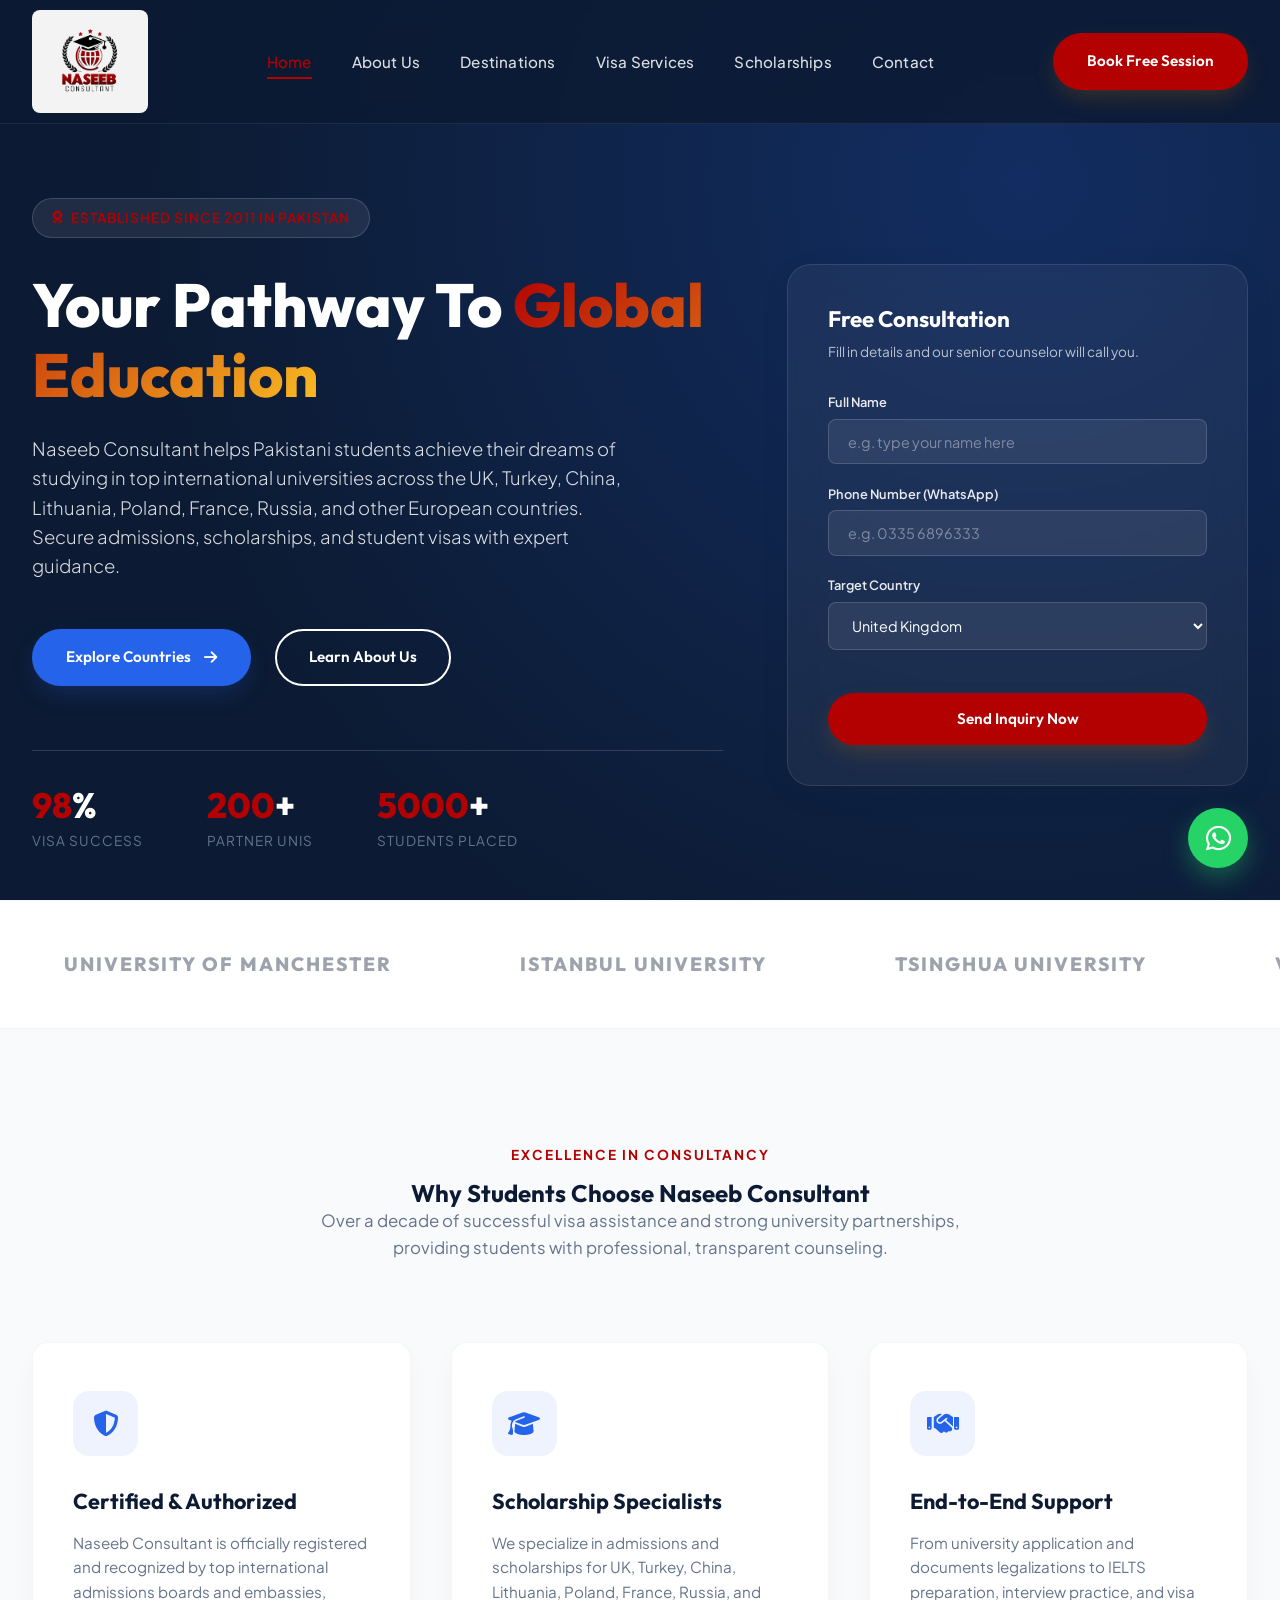
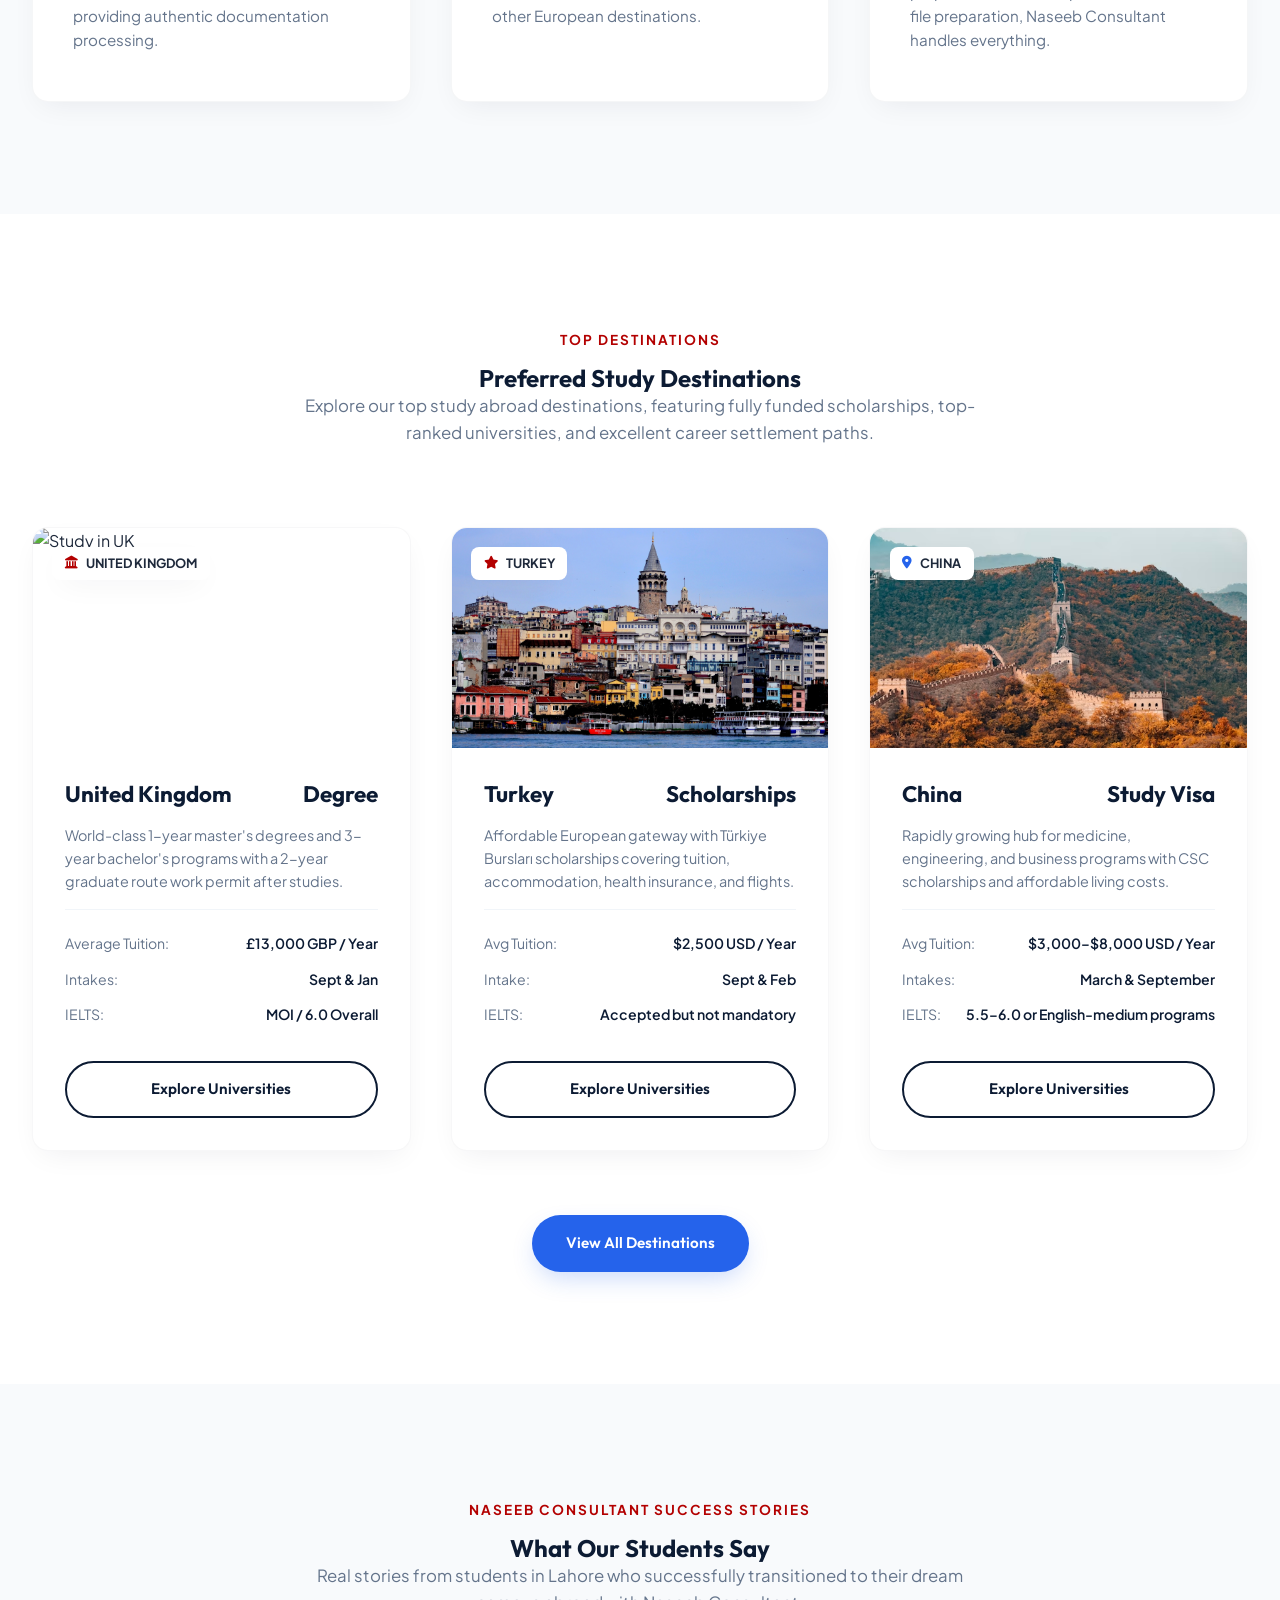
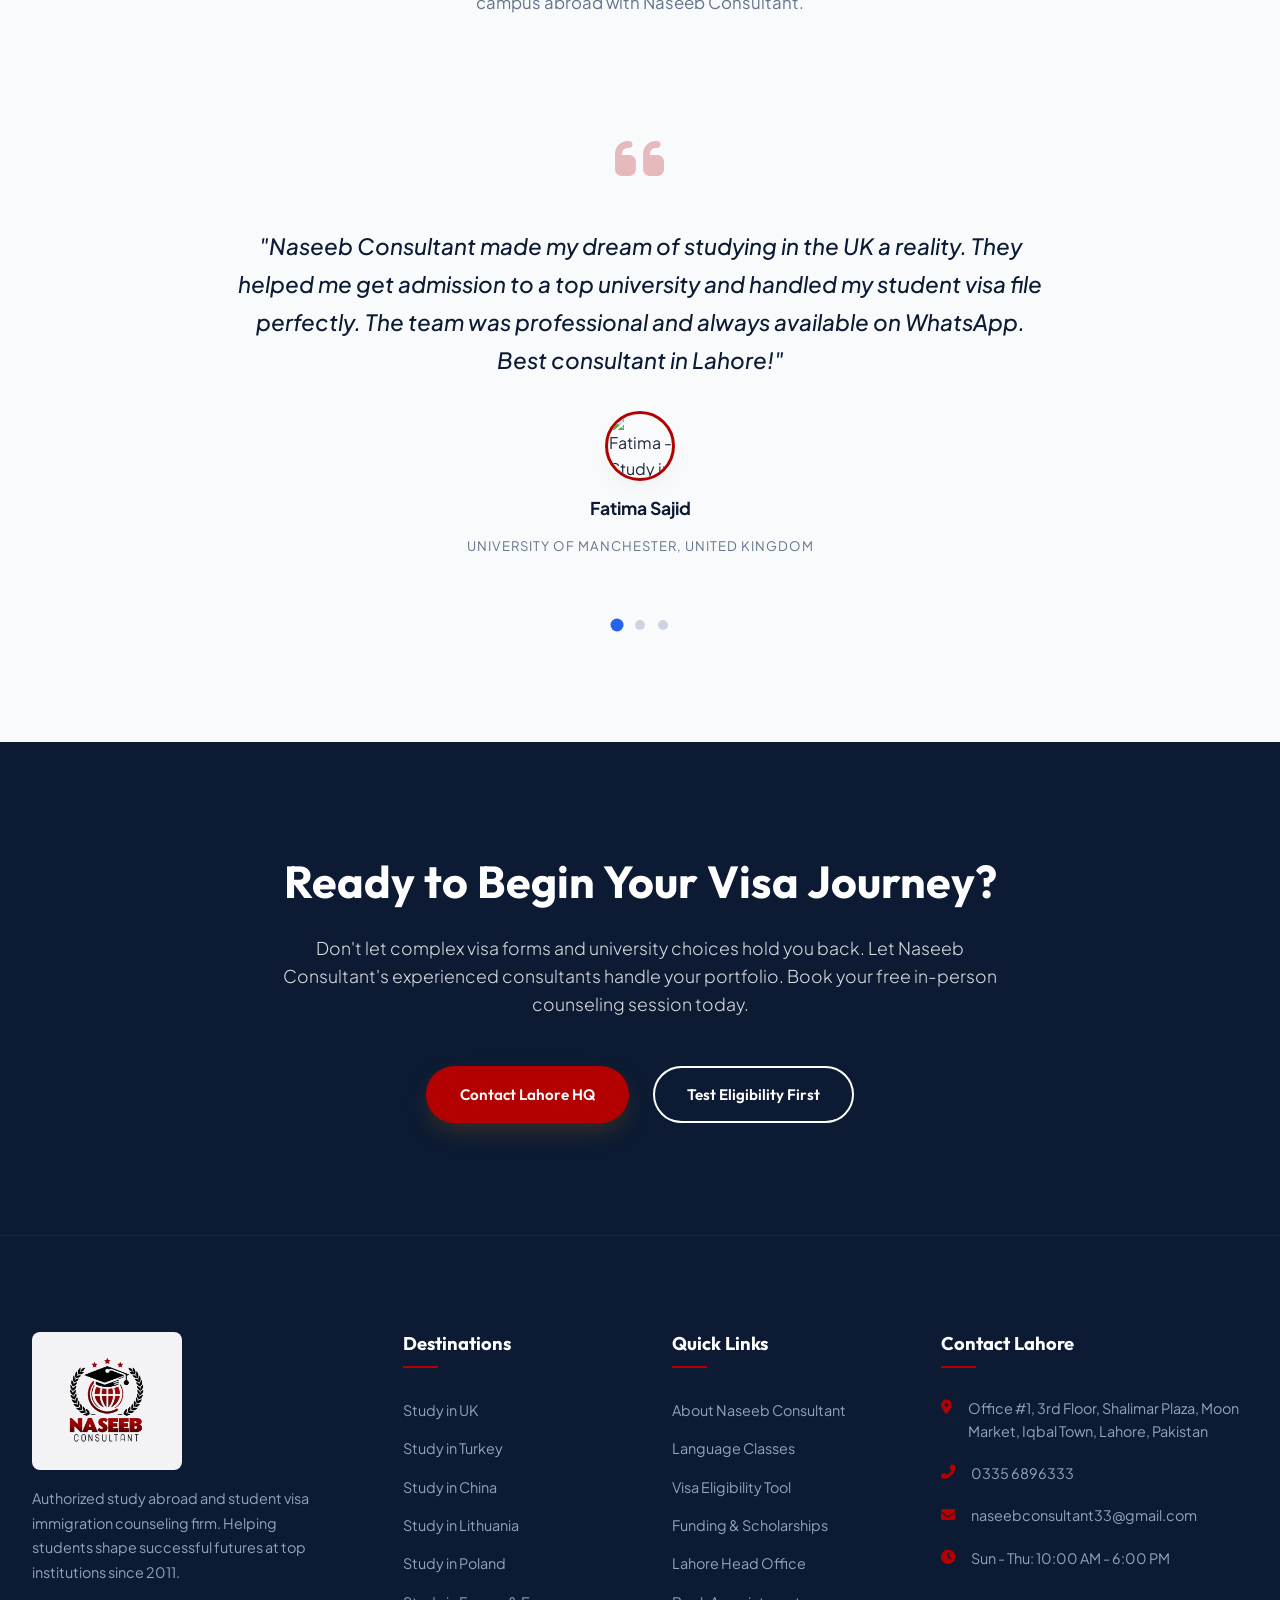
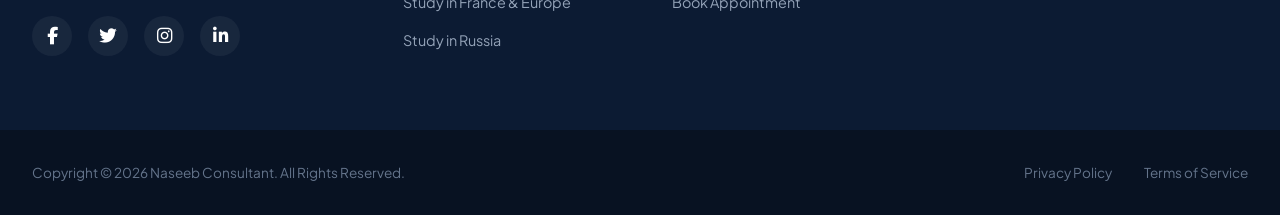
==== commit fe565118: "update placeholders" ====
--- a/index.html
+++ b/index.html
@@ -84,7 +84,7 @@
                 <form class="inquiry-form-element" id="hero-inquiry-form">
                     <div class="inquiry-form-group">
                         <label for="student-name" class="inquiry-label">Full Name</label>
-                        <input type="text" id="student-name" name="name" class="inquiry-input" placeholder="e.g. Taimoor Irshad" required>
+                        <input type="text" id="student-name" name="name" class="inquiry-input" placeholder="e.g. type your name here" required>
                     </div>
                     <div class="inquiry-form-group">
                         <label for="student-phone" class="inquiry-label">Phone Number (WhatsApp)</label>
--- a/style.css
+++ b/style.css
@@ -124,6 +124,11 @@
     border-bottom: 1px solid rgba(255, 255, 255, 0.08);
     transition: var(--transition-smooth);
 }
+.main-header .logo-wrapper {
+    background: rgba(255, 255, 255, 0.95);
+    padding: 0.1rem 0.5rem;
+    border-radius: 8px;
+}
 
 .main-header.scrolled {
     background: var(--color-primary);
@@ -152,8 +157,12 @@
 .footer-logo-img {
     width: 150px;
     object-fit: contain;
-    
-}
+    background: rgba(255, 255, 255, 0.95);
+    padding: 0.1rem 0.5rem;
+    border-radius: 8px;
+    margin-bottom: 1rem;
+}
+
 
 .logo-text {
     font-family: var(--font-heading);
